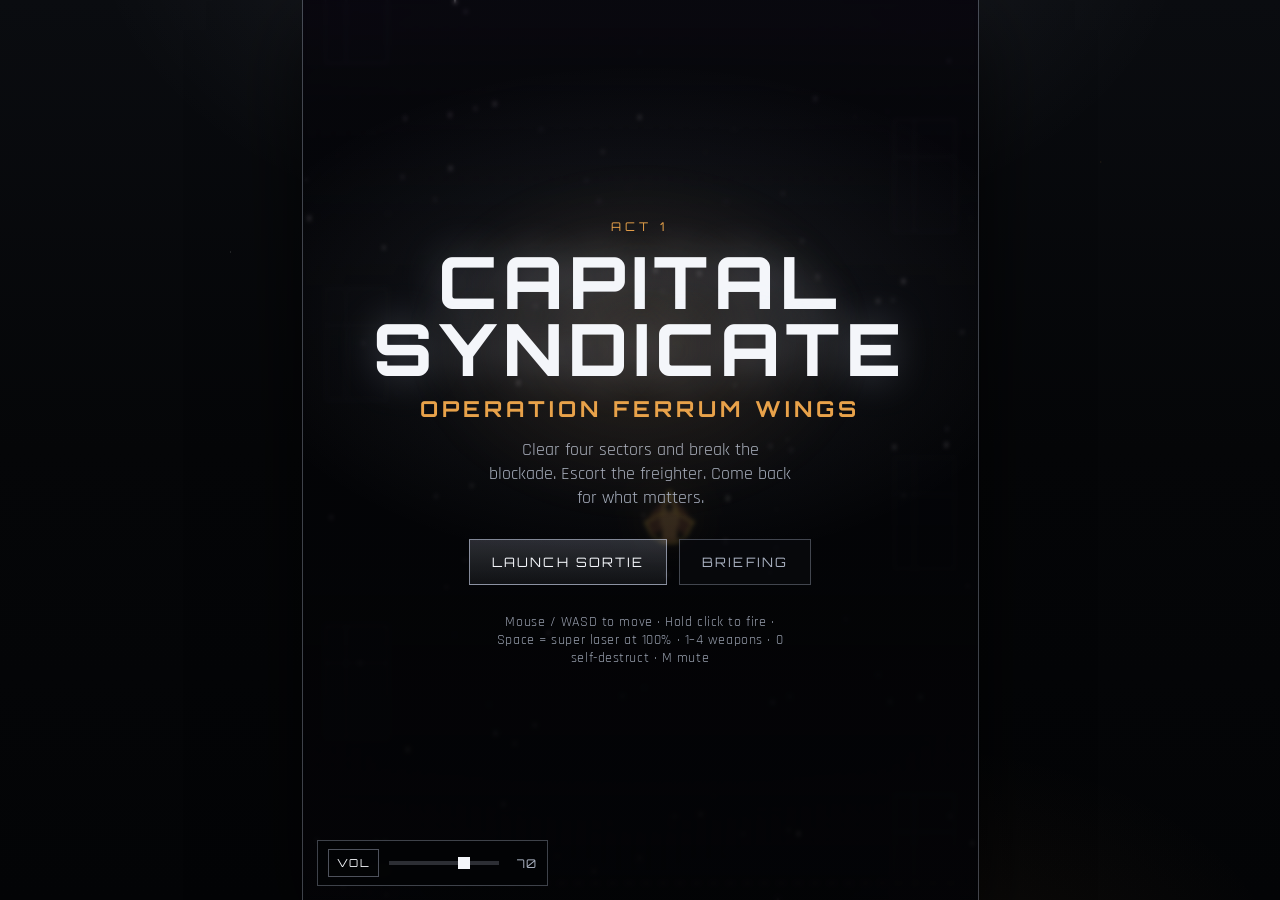
==== minigames/capital-syndicate/index.html @ a29476e2 "Disable cutscene zoom and refresh capital-syndicate minigame package Remove Ken Burns zoom/pan from " ====
<!DOCTYPE html>
<html lang="en">
  <head>
    <meta charset="UTF-8" />
    <meta name="viewport" content="width=device-width, initial-scale=1.0" />
    <title>Capital Syndicate Act 1: Operation Ferrum Wings</title>
    <link rel="preconnect" href="https://fonts.googleapis.com" />
    <link rel="preconnect" href="https://fonts.gstatic.com" crossorigin />
    <link
      href="https://fonts.googleapis.com/css2?family=Orbitron:wght@500;700;800&family=Rajdhani:wght@500;600;700&display=swap"
      rel="stylesheet"
    />
    <link rel="stylesheet" href="css/styles.css" />
  </head>
  <body>
    <div id="app">
      <canvas id="game" width="720" height="960" aria-label="Capital Syndicate Act 1: Operation Ferrum Wings"></canvas>

      <div id="hud" class="hidden" aria-live="polite">
        <div class="hud-left">
          <div class="hud-brand">CAPITAL SYNDICATE</div>
          <div class="hud-row"><span>SCORE</span><strong id="hud-score">0</strong></div>
          <div class="hud-row"><span>SECTOR</span><strong id="hud-level">1 / 4</strong></div>
        </div>
        <div class="hud-right">
          <div class="hud-row"><span>FIGHTERS</span><strong id="hud-lives">3</strong></div>
          <div class="meter">
            <label>SHIELD</label>
            <div class="bar"><i id="bar-shield"></i></div>
          </div>
          <div class="meter">
            <label>HULL</label>
            <div class="bar hull"><i id="bar-hull"></i></div>
          </div>
          <div class="meter">
            <label>LASER</label>
            <div class="bar laser"><i id="bar-laser"></i></div>
          </div>
          <div class="ammo-strip">
            <div class="ammo" data-weapon="gun"><span>GUN</span><em id="ammo-gun">∞</em></div>
            <div class="ammo" data-weapon="ion"><span>ION</span><em id="ammo-ion">0</em></div>
            <div class="ammo" data-weapon="plasma"><span>PLASMA</span><em id="ammo-plasma">0</em></div>
            <div class="ammo" data-weapon="rocket"><span>RKT</span><em id="ammo-rocket">0</em></div>
          </div>
        </div>
      </div>

      <section id="title-screen" class="overlay">
        <div class="overlay-glow"></div>
        <p class="eyebrow">ACT 1</p>
        <h1>CAPITAL<br />SYNDICATE</h1>
        <p class="title-op">Operation Ferrum Wings</p>
        <p class="tagline">
          Clear four sectors and break the blockade. Escort the freighter. Come back for what matters.
        </p>
        <div class="cta-row">
          <button id="btn-start" class="btn primary">Launch Sortie</button>
          <button id="btn-how" class="btn ghost">Briefing</button>
        </div>
        <p class="hint">Mouse / WASD to move · Hold click to fire · Space = super laser at 100% · 1–4 weapons · 0 self-destruct · M mute</p>
      </section>

      <section id="briefing-screen" class="overlay hidden">
        <h2>Mission Briefing</h2>
        <ul class="brief">
          <li><strong>Survive the gauntlet.</strong> Destroy hostiles and dodge fire — ships that slip past the bottom simply leave.</li>
          <li><strong>Ram them.</strong> Your hull is a weapon. Collisions hurt both ships.</li>
          <li><strong>Conserve ammo.</strong> Gun is endless. Ion pierces. Plasma hits hard. Rockets (<kbd>4</kbd>) fire a 3-shot cone.</li>
          <li><strong>Super laser.</strong> Kills charge the laser (5 / normal, 20 / boss). At 100%, press <kbd>Space</kbd> to fire.</li>
          <li><strong>Strategic suicide.</strong> Press <kbd>0</kbd> twice to eject ammo and clear the sky for the next fighter.</li>
          <li><strong>Power-ups.</strong> Grab shield / repair / super shield / rockets — or let them pass for score (super shield = extra life).</li>
          <li><strong>Four sectors.</strong> Bosses guard sectors 1–3. Sector 4 ends with a three-phase final commander.</li>
        </ul>
        <button id="btn-brief-back" class="btn primary">Understood</button>
      </section>

      <section id="cutscene-screen" class="overlay cutscene hidden">
        <button id="btn-skip-cutscene" class="btn ghost skip-btn">Skip</button>
      </section>

      <section id="pause-screen" class="overlay hidden">
        <h2>Paused</h2>
        <p class="tagline">Freighter holding position.</p>
        <button id="btn-resume" class="btn primary">Resume</button>
      </section>

      <section id="gameover-screen" class="overlay hidden">
        <p class="eyebrow">TRANSMISSION LOST</p>
        <h2>Fighters Down</h2>
        <p class="tagline">Final score <strong id="final-score">0</strong> · Sector <strong id="final-level">1</strong> / 4</p>
        <button id="btn-restart" class="btn primary">Relaunch</button>
      </section>

      <section id="victory-screen" class="overlay victory-overlay hidden">
        <div class="victory-stage" aria-hidden="true">
          <img
            class="victory-art"
            src="assets/victory/zlisto-cheer.png"
            alt=""
            width="1024"
            height="1536"
          />
          <div class="victory-blast"></div>
          <div class="victory-shock"></div>
          <div class="victory-embers"></div>
        </div>
        <div class="victory-copy">
          <p class="eyebrow victory-brand">CAPITAL SYNDICATE</p>
          <h2>Mission Complete</h2>
          <p class="tagline">
            Agent Zlisto clears the blockade · Score <strong id="victory-score">0</strong>
          </p>
          <button id="btn-victory-restart" class="btn primary">Play Again</button>
        </div>
      </section>

      <section id="levelclear-screen" class="overlay toast hidden">
        <h2 id="level-clear-title">Sector Cleared</h2>
        <p class="tagline" id="level-clear-sub">Next wave inbound…</p>
      </section>

      <div id="volume-control" class="volume-control" aria-label="Volume controls">
        <button id="btn-mute" class="volume-mute" type="button" aria-pressed="false" title="Mute">VOL</button>
        <input
          id="volume-slider"
          class="volume-slider"
          type="range"
          min="0"
          max="100"
          value="70"
          aria-label="Volume"
        />
        <span id="volume-value" class="volume-value">70</span>
      </div>
    </div>

    <script type="module" src="js/main.js?v=opening-vo-5"></script>
  </body>
</html>
---- minigames/capital-syndicate/css/styles.css ----
:root {
  --void: #050608;
  --deep: #0a0c10;
  --panel: rgba(8, 10, 14, 0.78);
  --cyan: #dce6ff;
  --cyan-dim: #8a9bb8;
  --amber: #e8a24a;
  --coral: #ff6a5a;
  --steel: #a8b0c0;
  --white: #f4f6fa;
  --line: rgba(220, 230, 255, 0.28);
  --font-display: "Orbitron", sans-serif;
  --font-ui: "Rajdhani", sans-serif;
}

*,
*::before,
*::after {
  box-sizing: border-box;
}

html,
body {
  margin: 0;
  min-height: 100%;
  background:
    radial-gradient(1000px 600px at 50% -8%, rgba(220, 230, 255, 0.1), transparent 55%),
    radial-gradient(800px 500px at 70% 110%, rgba(232, 162, 74, 0.06), transparent 50%),
    linear-gradient(180deg, #0a0c10 0%, var(--void) 50%, #030406 100%);
  color: var(--white);
  font-family: var(--font-ui);
  overflow: hidden;
}

body::before {
  content: "";
  position: fixed;
  inset: 0;
  pointer-events: none;
  background-image:
    radial-gradient(1px 1px at 18% 28%, rgba(255, 255, 255, 0.45), transparent),
    radial-gradient(1px 1px at 72% 58%, rgba(255, 255, 255, 0.28), transparent),
    radial-gradient(1.5px 1.5px at 42% 78%, rgba(220, 230, 255, 0.35), transparent),
    radial-gradient(1px 1px at 86% 18%, rgba(232, 162, 74, 0.35), transparent);
  opacity: 0.5;
  animation: drift 18s linear infinite;
}

@keyframes drift {
  from { transform: translateY(0); }
  to { transform: translateY(-40px); }
}

#app {
  position: relative;
  width: min(100vw, calc(100vh * 0.75));
  height: min(100vh, calc(100vw * 1.333));
  margin: 0 auto;
  box-shadow:
    0 0 0 1px var(--line),
    0 30px 80px rgba(0, 0, 0, 0.7);
  overflow: hidden;
  background: var(--deep);
}

#game {
  display: block;
  width: 100%;
  height: 100%;
  cursor: none;
  background: #030406;
}

.hidden {
  display: none !important;
}

#hud {
  position: absolute;
  inset: 0;
  pointer-events: none;
  display: flex;
  justify-content: space-between;
  padding: 14px 16px;
  font-size: 15px;
  letter-spacing: 0.08em;
  text-transform: uppercase;
  background: linear-gradient(180deg, rgba(3, 4, 6, 0.62), transparent 18%, transparent 82%, rgba(3, 4, 6, 0.5));
}

.hud-brand {
  font-family: var(--font-display);
  font-weight: 800;
  font-size: 13px;
  color: var(--white);
  letter-spacing: 0.22em;
  margin-bottom: 8px;
  text-shadow: 0 0 18px rgba(220, 230, 255, 0.35);
}

.hud-row {
  display: flex;
  gap: 10px;
  align-items: baseline;
  margin-bottom: 4px;
}

.hud-row span,
.meter label {
  color: var(--steel);
  font-weight: 600;
}

.hud-row strong,
.ammo em {
  font-family: var(--font-display);
  font-size: 16px;
  color: var(--white);
}

.hud-right {
  text-align: right;
  min-width: 150px;
}

.meter {
  margin-top: 6px;
}

.meter label {
  display: block;
  font-size: 12px;
  margin-bottom: 3px;
}

.bar {
  width: 140px;
  height: 8px;
  border: 1px solid rgba(220, 230, 255, 0.35);
  background: rgba(0, 0, 0, 0.45);
  overflow: hidden;
  margin-left: auto;
}

.bar i {
  display: block;
  height: 100%;
  width: 100%;
  background: linear-gradient(90deg, #6a7a98, #dce6ff);
  transform-origin: left center;
  transition: transform 0.12s linear;
}

.bar.hull {
  border-color: rgba(232, 162, 74, 0.45);
}

.bar.hull i {
  background: linear-gradient(90deg, #8a5018, var(--amber));
}

.bar.laser {
  border-color: rgba(255, 90, 200, 0.5);
}

.bar.laser i {
  background: linear-gradient(90deg, #5a1a80, #ff4fd8 55%, #4de8ff);
  box-shadow: 0 0 10px rgba(255, 79, 216, 0.4);
}

.ammo-strip {
  display: flex;
  gap: 6px;
  justify-content: flex-end;
  margin-top: 10px;
  flex-wrap: wrap;
  max-width: 220px;
  margin-left: auto;
}

.ammo {
  min-width: 42px;
  padding: 4px 5px;
  border: 1px solid rgba(168, 176, 192, 0.28);
  background: rgba(0, 0, 0, 0.35);
}

.ammo span {
  display: block;
  font-size: 10px;
  color: var(--steel);
}

.ammo.active {
  border-color: var(--white);
  box-shadow: inset 0 0 12px rgba(220, 230, 255, 0.16);
}

.ammo[data-weapon="rocket"].active {
  border-color: var(--amber);
  box-shadow: inset 0 0 12px rgba(232, 162, 74, 0.2);
}

.overlay {
  position: absolute;
  inset: 0;
  display: flex;
  flex-direction: column;
  justify-content: center;
  align-items: center;
  text-align: center;
  padding: 28px;
  background:
    radial-gradient(700px 420px at 50% 35%, rgba(220, 230, 255, 0.1), transparent 60%),
    linear-gradient(180deg, rgba(3, 4, 6, 0.55), rgba(3, 4, 6, 0.9));
  backdrop-filter: blur(2px);
  animation: fade-in 0.45s ease both;
}

.overlay.toast {
  background: transparent;
  backdrop-filter: none;
  pointer-events: none;
  justify-content: flex-start;
  padding-top: 28%;
}

.overlay.cutscene {
  background: transparent;
  backdrop-filter: none;
  pointer-events: none;
  justify-content: flex-end;
  align-items: flex-end;
  padding: 0 18px 18px;
}

.overlay.cutscene .skip-btn {
  pointer-events: auto;
  z-index: 5;
}

.overlay-glow {
  position: absolute;
  width: 70%;
  height: 40%;
  top: 18%;
  background: radial-gradient(ellipse, rgba(232, 162, 74, 0.1), transparent 70%);
  filter: blur(8px);
  pointer-events: none;
}

.eyebrow {
  font-family: var(--font-display);
  font-size: 12px;
  letter-spacing: 0.35em;
  color: var(--amber);
  margin: 0 0 14px;
}

h1 {
  font-family: var(--font-display);
  font-weight: 800;
  font-size: clamp(40px, 10vw, 72px);
  line-height: 0.92;
  letter-spacing: 0.08em;
  margin: 0;
  color: var(--white);
  text-shadow: 0 0 40px rgba(220, 230, 255, 0.28);
  animation: title-rise 0.8s cubic-bezier(0.2, 0.8, 0.2, 1) both;
}

.title-op {
  font-family: var(--font-display);
  font-weight: 700;
  font-size: clamp(16px, 3.6vw, 22px);
  letter-spacing: 0.18em;
  text-transform: uppercase;
  color: var(--amber);
  margin: 14px 0 0;
  animation: title-rise 0.9s cubic-bezier(0.2, 0.8, 0.2, 1) 0.08s both;
}

h2 {
  font-family: var(--font-display);
  font-size: clamp(28px, 7vw, 42px);
  letter-spacing: 0.12em;
  margin: 0 0 12px;
  text-transform: uppercase;
}

.tagline {
  max-width: 34ch;
  margin: 16px 0 28px;
  font-size: 18px;
  line-height: 1.35;
  color: var(--steel);
}

.cta-row {
  display: flex;
  gap: 12px;
  flex-wrap: wrap;
  justify-content: center;
}

.btn {
  font-family: var(--font-display);
  font-size: 13px;
  letter-spacing: 0.16em;
  text-transform: uppercase;
  border: 1px solid var(--line);
  background: rgba(8, 10, 14, 0.75);
  color: var(--white);
  padding: 14px 22px;
  cursor: pointer;
  transition: transform 0.15s ease, border-color 0.15s ease, background 0.15s ease;
}

.btn:hover,
.btn:focus-visible {
  transform: translateY(-2px);
  border-color: var(--white);
  outline: none;
}

.btn.primary {
  background: linear-gradient(180deg, rgba(220, 230, 255, 0.18), rgba(220, 230, 255, 0.06));
  border-color: rgba(220, 230, 255, 0.55);
  color: var(--white);
}

.btn.ghost {
  color: var(--steel);
}

.hint {
  margin-top: 28px;
  max-width: 42ch;
  font-size: 14px;
  color: rgba(168, 176, 192, 0.9);
  letter-spacing: 0.04em;
}

.brief {
  list-style: none;
  padding: 0;
  margin: 0 0 28px;
  max-width: 46ch;
  text-align: left;
}

.brief li {
  margin-bottom: 14px;
  color: var(--steel);
  font-size: 16px;
  line-height: 1.35;
  padding-left: 14px;
  border-left: 2px solid rgba(220, 230, 255, 0.35);
}

.brief strong {
  color: var(--white);
}

kbd {
  font-family: var(--font-display);
  font-size: 12px;
  border: 1px solid rgba(168, 176, 192, 0.45);
  padding: 1px 6px;
  color: var(--amber);
}

.volume-control {
  position: absolute;
  left: 14px;
  bottom: 14px;
  z-index: 20;
  display: flex;
  align-items: center;
  gap: 8px;
  padding: 8px 10px;
  border: 1px solid var(--line);
  background: rgba(3, 4, 6, 0.78);
  backdrop-filter: blur(4px);
  font-family: var(--font-display);
  pointer-events: auto;
}

.volume-mute {
  font-family: var(--font-display);
  font-size: 11px;
  letter-spacing: 0.14em;
  color: var(--white);
  background: transparent;
  border: 1px solid rgba(220, 230, 255, 0.35);
  padding: 6px 8px;
  cursor: pointer;
}

.volume-mute:hover,
.volume-mute:focus-visible {
  border-color: var(--white);
  outline: none;
}

.volume-mute.is-muted {
  color: var(--steel);
  border-color: rgba(168, 176, 192, 0.35);
}

.volume-slider {
  -webkit-appearance: none;
  appearance: none;
  width: 110px;
  height: 4px;
  background: rgba(168, 176, 192, 0.25);
  outline: none;
  cursor: pointer;
}

.volume-slider::-webkit-slider-thumb {
  -webkit-appearance: none;
  appearance: none;
  width: 12px;
  height: 12px;
  background: var(--white);
  border: 0;
  cursor: pointer;
}

.volume-slider::-moz-range-thumb {
  width: 12px;
  height: 12px;
  background: var(--white);
  border: 0;
  cursor: pointer;
}

.volume-value {
  min-width: 28px;
  font-size: 12px;
  letter-spacing: 0.08em;
  color: var(--steel);
  text-align: right;
}

@keyframes fade-in {
  from { opacity: 0; }
  to { opacity: 1; }
}

@keyframes title-rise {
  from {
    opacity: 0;
    transform: translateY(18px) scale(0.98);
    filter: blur(4px);
  }
  to {
    opacity: 1;
    transform: translateY(0) scale(1);
    filter: blur(0);
  }
}

@media (max-width: 640px) {
  #hud {
    font-size: 12px;
    padding: 10px;
  }

  .bar {
    width: 110px;
  }

  .ammo-strip {
    gap: 4px;
  }

  .ammo {
    min-width: 40px;
    padding: 3px 4px;
  }

  .tagline,
  .brief li {
    font-size: 15px;
  }

  .hint {
    font-size: 12px;
  }

  .volume-control {
    left: 10px;
    bottom: 10px;
    padding: 6px 8px;
  }

  .volume-slider {
    width: 84px;
  }
}

/* --- Victory: Agent Zlisto cheer + exploding blockade --- */
.victory-overlay {
  justify-content: flex-end;
  align-items: stretch;
  padding: 0;
  background: #030406;
  backdrop-filter: none;
  overflow: hidden;
}

.victory-stage {
  position: absolute;
  inset: 0;
  z-index: 0;
}

.victory-art {
  position: absolute;
  inset: 0;
  width: 100%;
  height: 100%;
  object-fit: cover;
  object-position: center 28%;
  animation: victory-art-in 0.9s cubic-bezier(0.2, 0.8, 0.2, 1) both;
}

.victory-blast {
  position: absolute;
  left: 50%;
  top: 34%;
  width: 72%;
  aspect-ratio: 1;
  transform: translate(-50%, -50%);
  border-radius: 50%;
  background:
    radial-gradient(circle, rgba(255, 200, 90, 0.45) 0%, rgba(255, 90, 60, 0.18) 35%, transparent 68%);
  mix-blend-mode: screen;
  pointer-events: none;
  animation: victory-blast-pulse 1.4s ease-in-out infinite;
}

.victory-shock {
  position: absolute;
  left: 50%;
  top: 34%;
  width: 42%;
  aspect-ratio: 1;
  transform: translate(-50%, -50%);
  border-radius: 50%;
  border: 2px solid rgba(255, 180, 80, 0.55);
  box-shadow: 0 0 28px rgba(255, 120, 60, 0.35);
  pointer-events: none;
  animation: victory-shockwave 1.8s cubic-bezier(0.15, 0.8, 0.2, 1) infinite;
}

.victory-embers {
  position: absolute;
  inset: 0;
  pointer-events: none;
  background:
    radial-gradient(2px 2px at 18% 42%, rgba(255, 220, 140, 0.9), transparent),
    radial-gradient(2px 2px at 72% 28%, rgba(255, 120, 80, 0.85), transparent),
    radial-gradient(1.5px 1.5px at 58% 55%, rgba(255, 240, 180, 0.8), transparent),
    radial-gradient(2px 2px at 34% 62%, rgba(255, 160, 70, 0.75), transparent),
    radial-gradient(1.5px 1.5px at 81% 48%, rgba(255, 210, 120, 0.7), transparent);
  animation: victory-embers-drift 2.8s linear infinite;
}

.victory-copy {
  position: relative;
  z-index: 2;
  display: flex;
  flex-direction: column;
  align-items: center;
  text-align: center;
  width: 100%;
  padding: 28px 24px 36px;
  background: linear-gradient(180deg, transparent 0%, rgba(3, 4, 6, 0.55) 28%, rgba(3, 4, 6, 0.92) 100%);
}

.victory-brand {
  animation: title-rise 0.7s cubic-bezier(0.2, 0.8, 0.2, 1) both;
}

.victory-copy h2 {
  margin: 0;
  animation: title-rise 0.8s cubic-bezier(0.2, 0.8, 0.2, 1) 0.06s both;
  text-shadow: 0 0 28px rgba(232, 162, 74, 0.35);
}

.victory-copy .tagline {
  animation: title-rise 0.85s cubic-bezier(0.2, 0.8, 0.2, 1) 0.12s both;
}

.victory-copy .btn {
  animation: title-rise 0.9s cubic-bezier(0.2, 0.8, 0.2, 1) 0.18s both;
}

@keyframes victory-art-in {
  from {
    opacity: 0;
    transform: scale(1.08);
    filter: brightness(0.6);
  }
  to {
    opacity: 1;
    transform: scale(1);
    filter: brightness(1);
  }
}

@keyframes victory-blast-pulse {
  0%,
  100% {
    opacity: 0.55;
    transform: translate(-50%, -50%) scale(0.92);
  }
  50% {
    opacity: 1;
    transform: translate(-50%, -50%) scale(1.08);
  }
}

@keyframes victory-shockwave {
  0% {
    opacity: 0.85;
    transform: translate(-50%, -50%) scale(0.55);
  }
  70% {
    opacity: 0.2;
  }
  100% {
    opacity: 0;
    transform: translate(-50%, -50%) scale(1.55);
  }
}

@keyframes victory-embers-drift {
  from {
    transform: translateY(8px);
    opacity: 0.65;
  }
  to {
    transform: translateY(-18px);
    opacity: 1;
  }
}

@media (max-width: 640px) {
  .victory-art {
    object-position: center 22%;
  }

  .victory-copy {
    padding: 20px 16px 28px;
  }
}
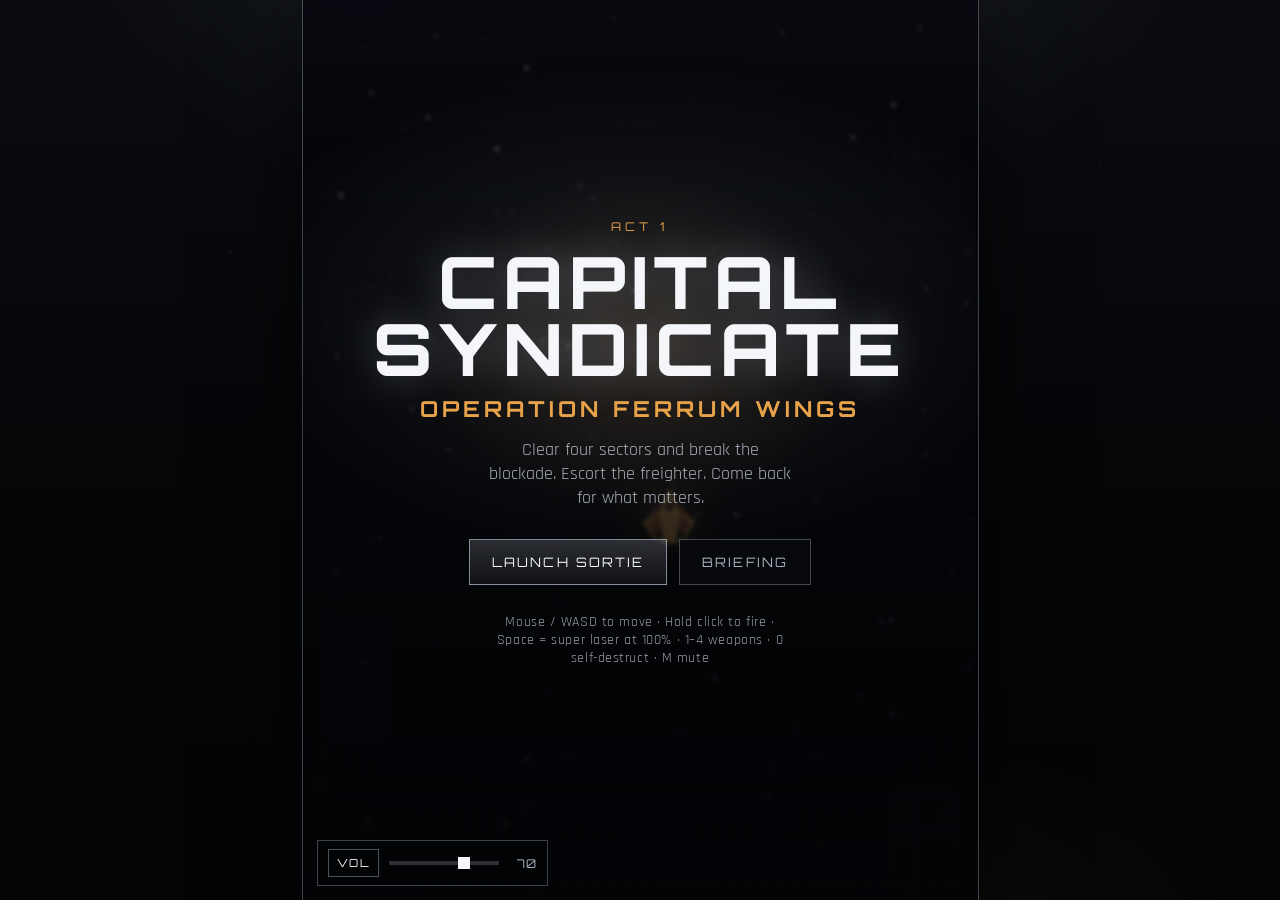
==== commit 2debb6aa: "Fix cutscene still framing and ship collab minigame package Use static contain-fit (no zoom/crop) fo" ====
--- a/minigames/capital-syndicate/index.html
+++ b/minigames/capital-syndicate/index.html
@@ -134,6 +134,6 @@
       </div>
     </div>
 
-    <script type="module" src="js/main.js?v=opening-vo-5"></script>
+    <script type="module" src="js/main.js?v=opening-vo-6"></script>
   </body>
 </html>
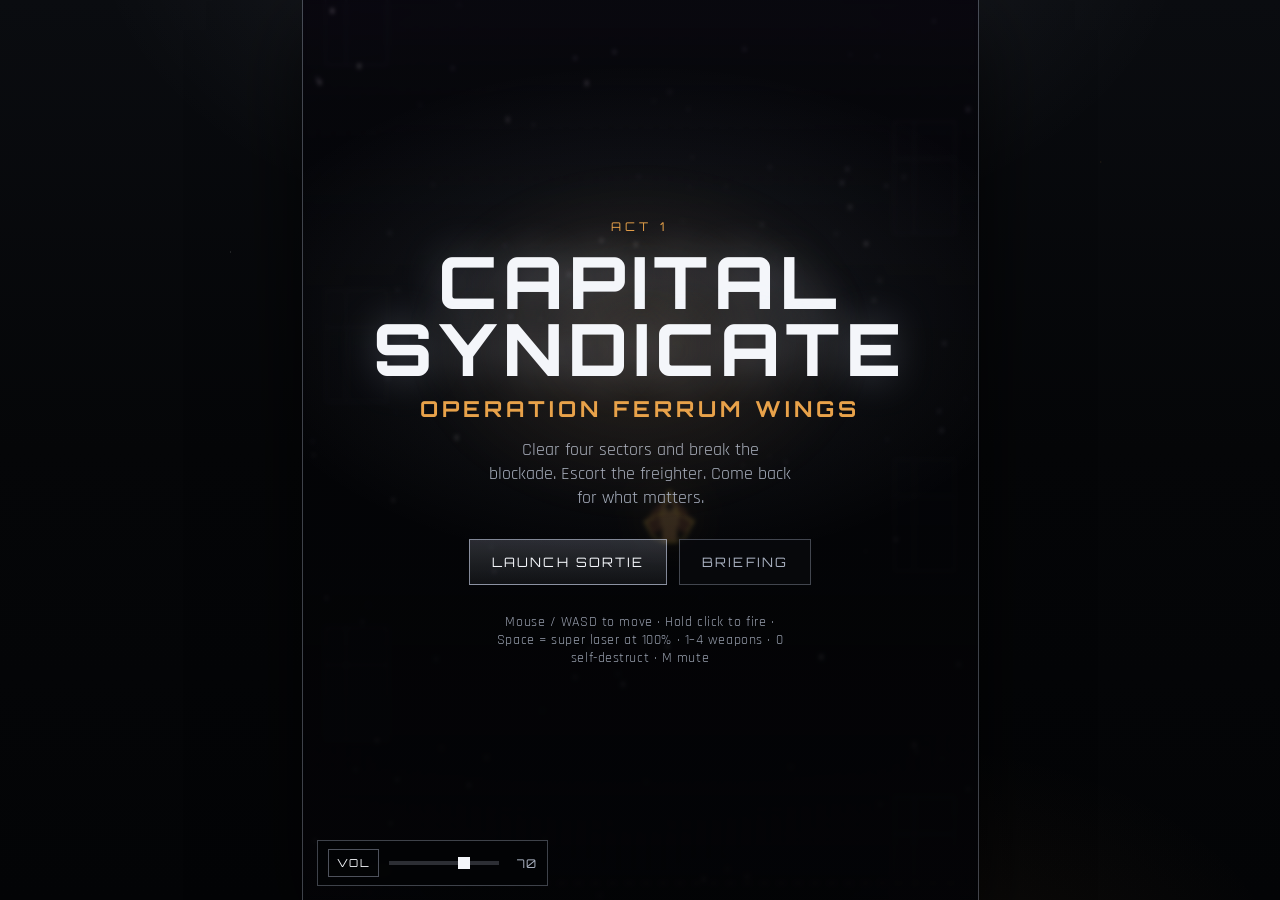
==== commit 7119e15b: "Balance weapons, drops, rockets, and self-destruct Nerf plasma DPS; make ion a slower harder-hitting" ====
--- a/minigames/capital-syndicate/index.html
+++ b/minigames/capital-syndicate/index.html
@@ -65,9 +65,9 @@
         <ul class="brief">
           <li><strong>Survive the gauntlet.</strong> Destroy hostiles and dodge fire — ships that slip past the bottom simply leave.</li>
           <li><strong>Ram them.</strong> Your hull is a weapon. Collisions hurt both ships.</li>
-          <li><strong>Conserve ammo.</strong> Gun is endless. Ion pierces. Plasma hits hard. Rockets (<kbd>4</kbd>) fire a 3-shot cone.</li>
+          <li><strong>Conserve ammo.</strong> Gun is endless. Ion is a slow heavy pierce shot. Plasma is a short spread. Rockets (<kbd>4</kbd>) fire one smart missile with a wide blast.</li>
           <li><strong>Super laser.</strong> Kills charge the laser (5 / normal, 20 / boss). At 100%, press <kbd>Space</kbd> to fire.</li>
-          <li><strong>Strategic suicide.</strong> Press <kbd>0</kbd> twice to eject ammo and clear the sky for the next fighter.</li>
+          <li><strong>Strategic suicide.</strong> Press <kbd>0</kbd> twice once per sector to eject half your ammo and clear nearby hostiles.</li>
           <li><strong>Power-ups.</strong> Grab shield / repair / super shield / rockets — or let them pass for score (super shield = extra life).</li>
           <li><strong>Four sectors.</strong> Bosses guard sectors 1–3. Sector 4 ends with a three-phase final commander.</li>
         </ul>
@@ -134,6 +134,6 @@
       </div>
     </div>
 
-    <script type="module" src="js/main.js?v=opening-vo-6"></script>
+    <script type="module" src="js/main.js?v=balance-weapons-1"></script>
   </body>
 </html>
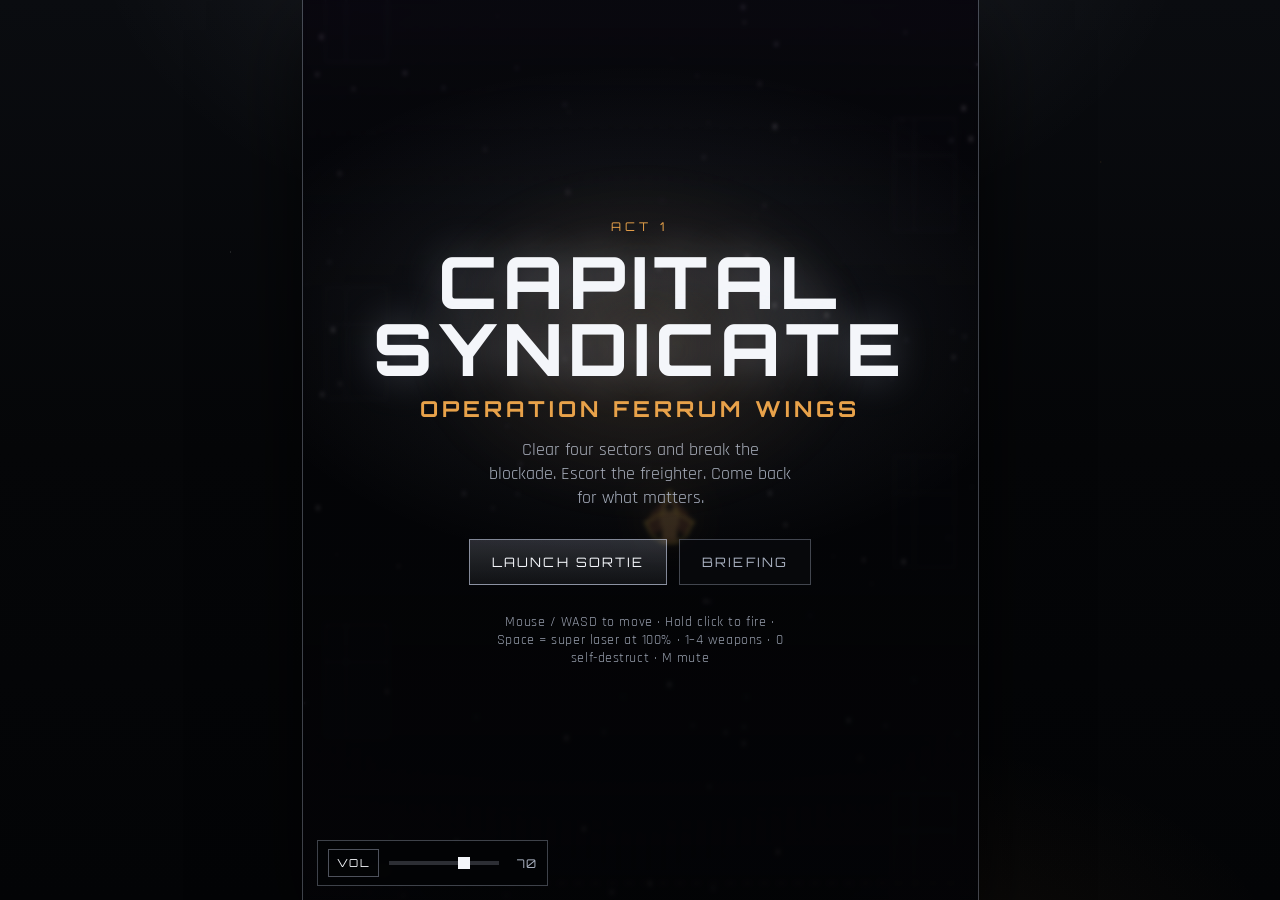
==== commit 70908de9: "Add final-boss telegraph laser and cover-fit opening Final commander now telegraphs a locking laser " ====
--- a/minigames/capital-syndicate/index.html
+++ b/minigames/capital-syndicate/index.html
@@ -134,6 +134,6 @@
       </div>
     </div>
 
-    <script type="module" src="js/main.js?v=balance-weapons-1"></script>
+    <script type="module" src="js/main.js?v=boss-laser-cover-1"></script>
   </body>
 </html>
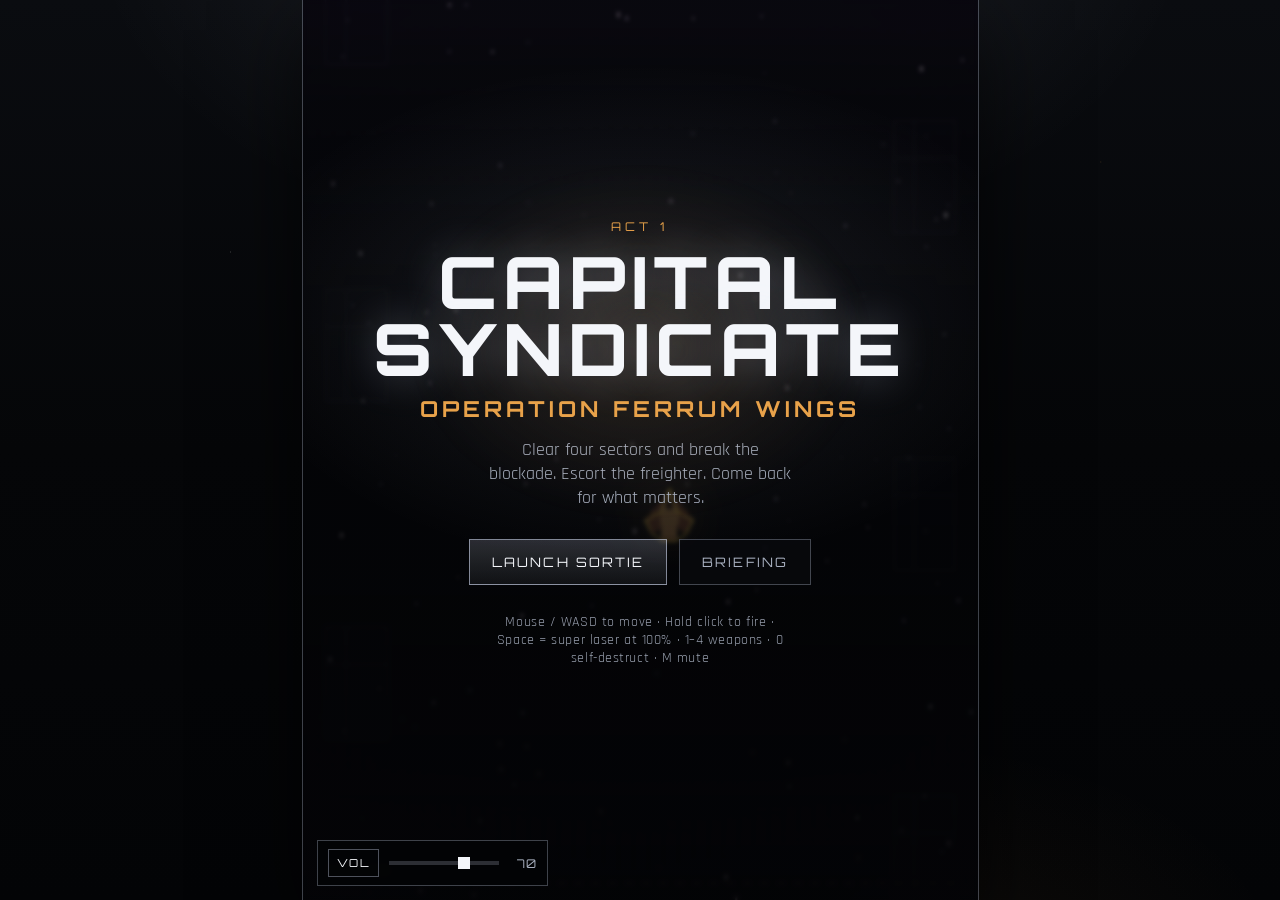
==== commit f0327008: "Buff sector bosses, retune final escorts, deepen Zlisto VO Sector 2 boss gains alternating gun/sprea" ====
--- a/minigames/capital-syndicate/index.html
+++ b/minigames/capital-syndicate/index.html
@@ -134,6 +134,6 @@
       </div>
     </div>
 
-    <script type="module" src="js/main.js?v=boss-laser-cover-1"></script>
+    <script type="module" src="js/main.js?v=boss-buff-zlisto-1"></script>
   </body>
 </html>
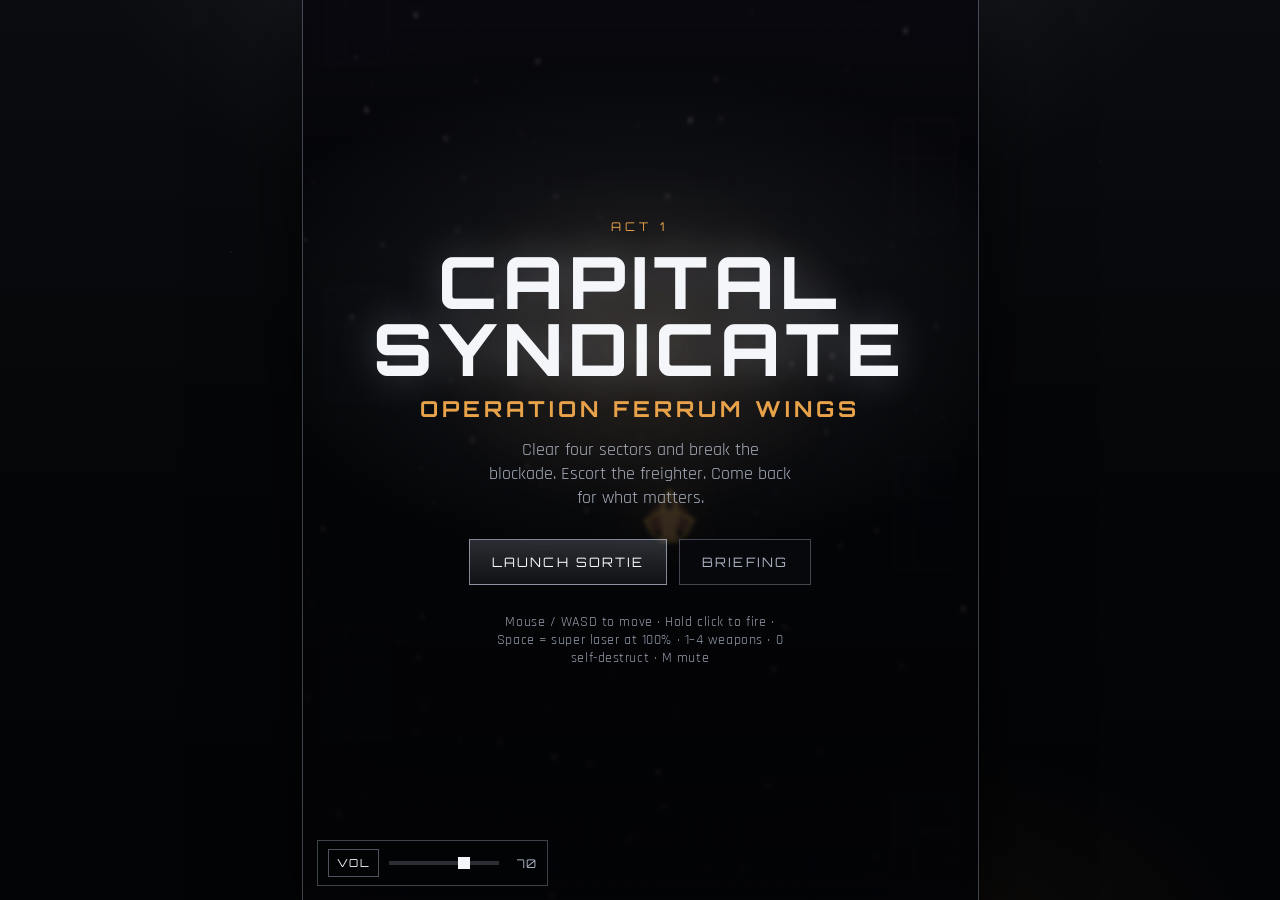
==== commit 583731cc: "Add victory banner, level-up upgrades, and boss retunes After the final boss, show a large VICTORY b" ====
--- a/minigames/capital-syndicate/index.html
+++ b/minigames/capital-syndicate/index.html
@@ -21,6 +21,7 @@
           <div class="hud-brand">CAPITAL SYNDICATE</div>
           <div class="hud-row"><span>SCORE</span><strong id="hud-score">0</strong></div>
           <div class="hud-row"><span>SECTOR</span><strong id="hud-level">1 / 4</strong></div>
+          <div class="hud-row"><span>SHIP LV</span><strong id="hud-ship-level">1</strong></div>
         </div>
         <div class="hud-right">
           <div class="hud-row"><span>FIGHTERS</span><strong id="hud-lives">3</strong></div>
@@ -119,6 +120,15 @@
         <p class="tagline" id="level-clear-sub">Next wave inbound…</p>
       </section>
 
+      <section id="upgrade-screen" class="overlay upgrade-overlay hidden">
+        <div class="upgrade-panel">
+          <p class="eyebrow">SHIP LEVEL UP</p>
+          <h2>Choose an Upgrade</h2>
+          <p class="tagline">Advancing to ship level <strong id="upgrade-ship-level">2</strong></p>
+          <div id="upgrade-choices" class="upgrade-choices"></div>
+        </div>
+      </section>
+
       <div id="volume-control" class="volume-control" aria-label="Volume controls">
         <button id="btn-mute" class="volume-mute" type="button" aria-pressed="false" title="Mute">VOL</button>
         <input
@@ -134,6 +144,6 @@
       </div>
     </div>
 
-    <script type="module" src="js/main.js?v=boss-buff-zlisto-1"></script>
+    <script type="module" src="js/main.js?v=victory-levelup-1"></script>
   </body>
 </html>
--- a/minigames/capital-syndicate/css/styles.css
+++ b/minigames/capital-syndicate/css/styles.css
@@ -658,3 +658,68 @@
     padding: 20px 16px 28px;
   }
 }
+
+.upgrade-overlay {
+  align-items: center;
+  justify-content: center;
+  background: rgba(3, 4, 8, 0.72);
+  backdrop-filter: blur(4px);
+}
+
+.upgrade-panel {
+  width: min(560px, 92%);
+  text-align: center;
+  padding: 28px 22px 24px;
+  border: 1px solid rgba(232, 162, 74, 0.35);
+  background: linear-gradient(180deg, rgba(12, 16, 24, 0.95), rgba(6, 8, 12, 0.98));
+  box-shadow: 0 18px 48px rgba(0, 0, 0, 0.45);
+}
+
+.upgrade-panel h2 {
+  margin: 6px 0 4px;
+  font-family: Orbitron, sans-serif;
+  letter-spacing: 0.06em;
+}
+
+.upgrade-choices {
+  display: grid;
+  gap: 12px;
+  margin-top: 18px;
+}
+
+.upgrade-card {
+  display: flex;
+  flex-direction: column;
+  gap: 4px;
+  width: 100%;
+  padding: 14px 16px;
+  border: 1px solid rgba(158, 179, 209, 0.28);
+  background: rgba(20, 26, 36, 0.9);
+  color: #eef4ff;
+  cursor: pointer;
+  text-align: left;
+  transition: border-color 0.15s ease, transform 0.15s ease, background 0.15s ease;
+  font-family: Rajdhani, sans-serif;
+}
+
+.upgrade-card:hover,
+.upgrade-card:focus-visible {
+  border-color: rgba(232, 162, 74, 0.85);
+  background: rgba(36, 28, 18, 0.95);
+  transform: translateY(-1px);
+  outline: none;
+}
+
+.upgrade-card-title {
+  font-family: Orbitron, sans-serif;
+  font-size: 14px;
+  font-weight: 700;
+  letter-spacing: 0.08em;
+  color: #e8a24a;
+}
+
+.upgrade-card-desc {
+  font-size: 15px;
+  font-weight: 600;
+  color: rgba(220, 230, 245, 0.88);
+}
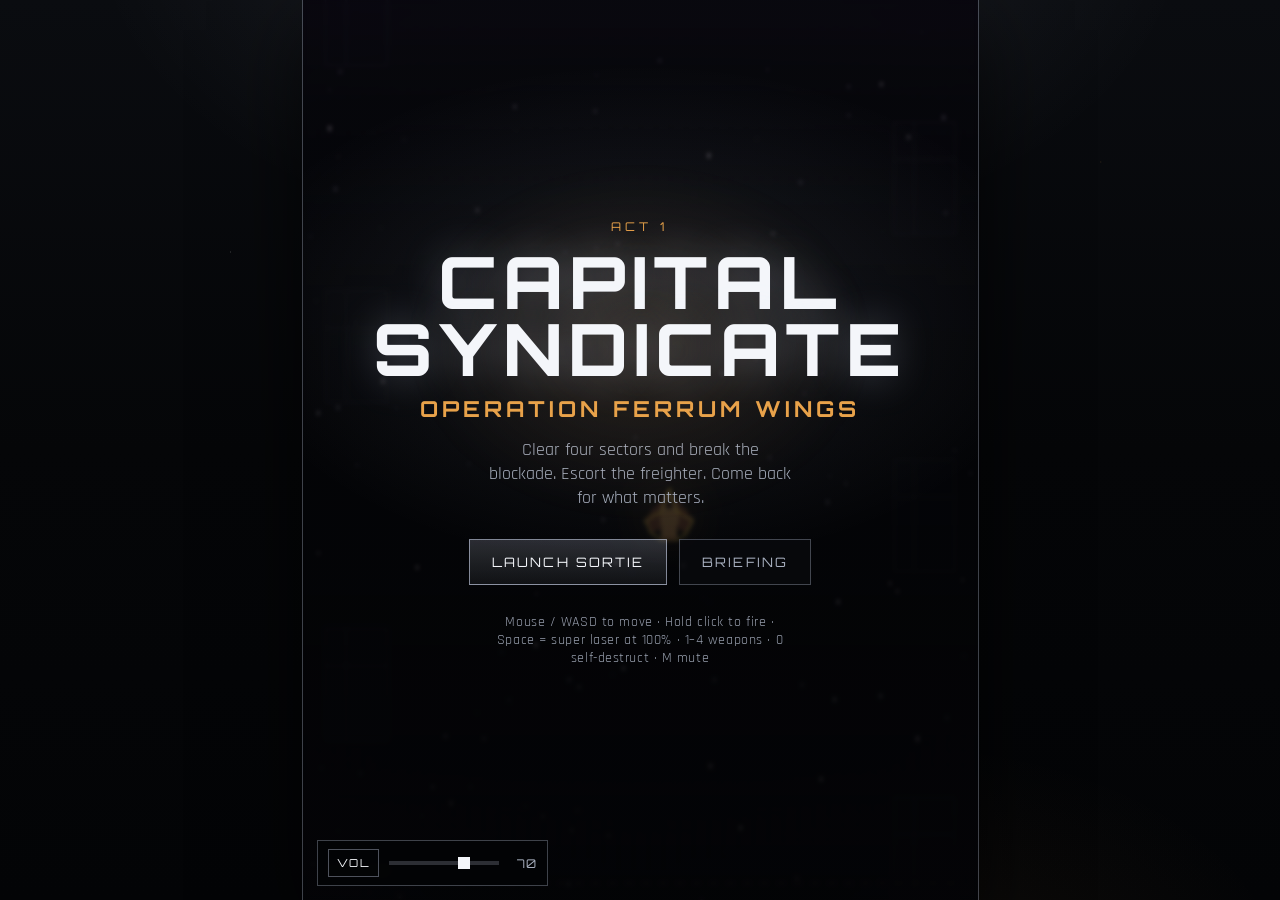
==== commit 7e6ec4e3: "Make final boss laser actually fire a damaging beam After the 10s charge telegraph, the commander no" ====
--- a/minigames/capital-syndicate/index.html
+++ b/minigames/capital-syndicate/index.html
@@ -144,6 +144,6 @@
       </div>
     </div>
 
-    <script type="module" src="js/main.js?v=victory-levelup-1"></script>
+    <script type="module" src="js/main.js?v=boss-laser-fire-1"></script>
   </body>
 </html>
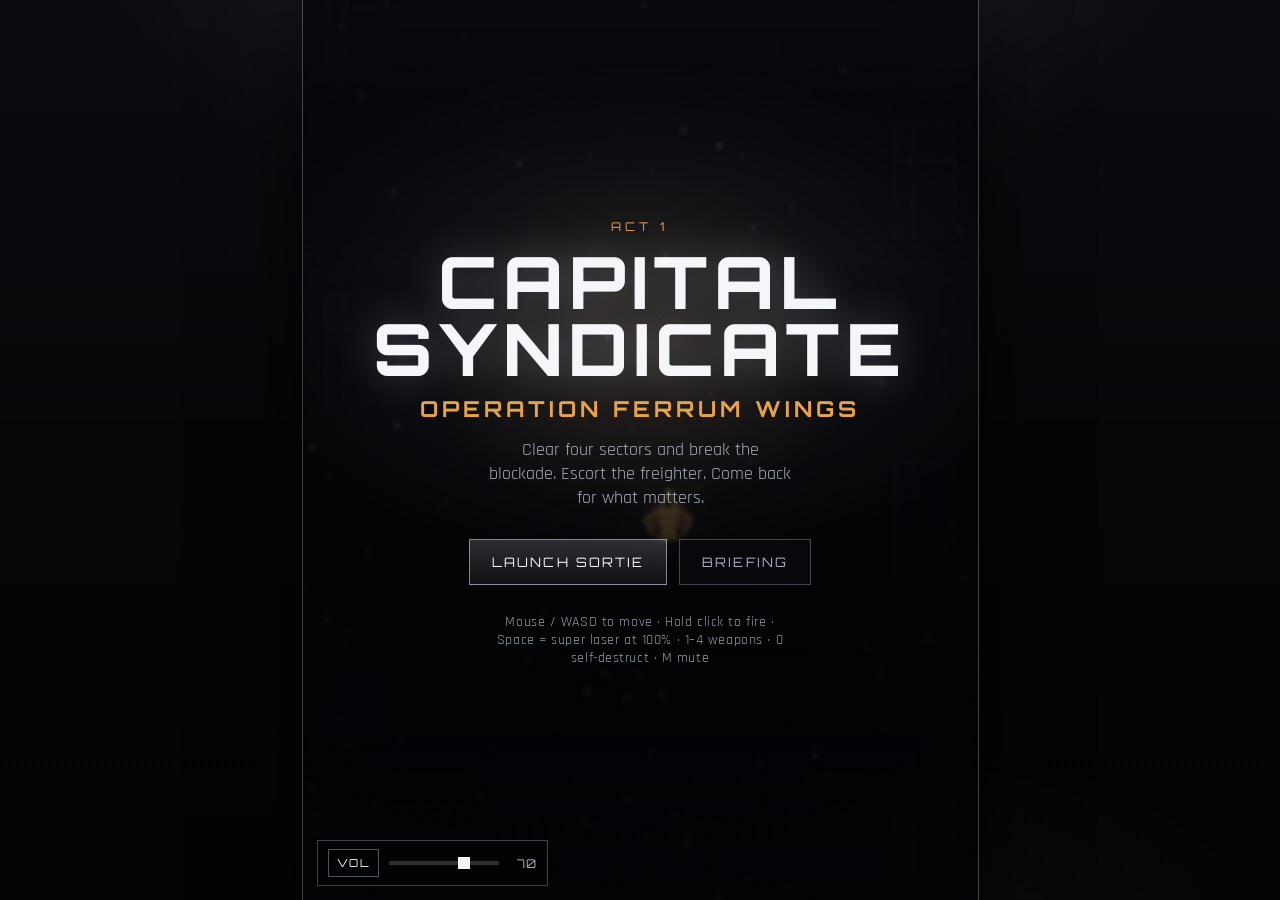
==== commit df1cfab2: "Show player lives as three heart icons in the HUD Keep the default of 3 lives and replace the numeri" ====
--- a/minigames/capital-syndicate/index.html
+++ b/minigames/capital-syndicate/index.html
@@ -24,7 +24,10 @@
           <div class="hud-row"><span>SHIP LV</span><strong id="hud-ship-level">1</strong></div>
         </div>
         <div class="hud-right">
-          <div class="hud-row"><span>FIGHTERS</span><strong id="hud-lives">3</strong></div>
+          <div class="hud-row lives-row">
+            <span>LIVES</span>
+            <div id="hud-lives" class="lives-hearts" aria-label="Lives: 3"></div>
+          </div>
           <div class="meter">
             <label>SHIELD</label>
             <div class="bar"><i id="bar-shield"></i></div>
@@ -144,6 +147,6 @@
       </div>
     </div>
 
-    <script type="module" src="js/main.js?v=boss-laser-fire-1"></script>
+    <script type="module" src="js/main.js?v=lives-hearts-1"></script>
   </body>
 </html>
--- a/minigames/capital-syndicate/css/styles.css
+++ b/minigames/capital-syndicate/css/styles.css
@@ -123,6 +123,63 @@
   min-width: 150px;
 }
 
+.lives-row {
+  align-items: center;
+  justify-content: flex-end;
+}
+
+.lives-hearts {
+  display: inline-flex;
+  gap: 5px;
+  align-items: center;
+  min-height: 16px;
+}
+
+.lives-hearts .heart {
+  width: 14px;
+  height: 14px;
+  display: inline-block;
+  position: relative;
+  background: transparent;
+  border: 0;
+  opacity: 0.28;
+  filter: grayscale(0.2);
+}
+
+.lives-hearts .heart::before,
+.lives-hearts .heart::after {
+  content: "";
+  position: absolute;
+  width: 8px;
+  height: 12px;
+  background: #9eb3d1;
+  border-radius: 8px 8px 0 0;
+  top: 0;
+}
+
+.lives-hearts .heart::before {
+  left: 0;
+  transform: rotate(-45deg);
+  transform-origin: bottom right;
+}
+
+.lives-hearts .heart::after {
+  right: 0;
+  transform: rotate(45deg);
+  transform-origin: bottom left;
+}
+
+.lives-hearts .heart.on {
+  opacity: 1;
+  filter: none;
+}
+
+.lives-hearts .heart.on::before,
+.lives-hearts .heart.on::after {
+  background: #ff5a6e;
+  box-shadow: 0 0 8px rgba(255, 90, 110, 0.45);
+}
+
 .meter {
   margin-top: 6px;
 }
